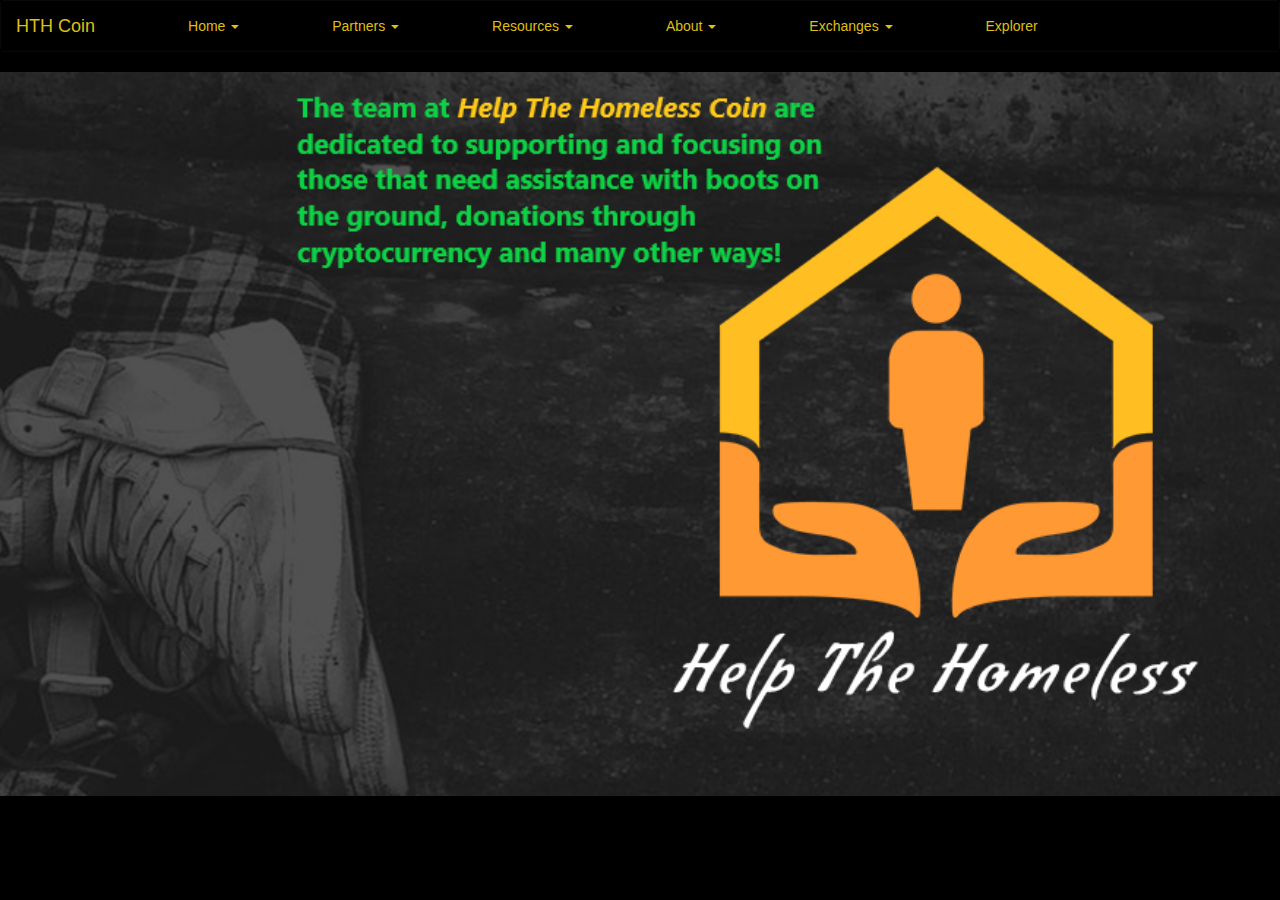
==== index.html @ bd66b135 "Update index.html" ====
<!DOCTYPE html>
<html>
<meta charset="UTF-8">
<meta name="viewport" content="width=device-width, initial-scale=1">
<link rel="stylesheet" type="text/css" href="main.css">
<link rel="stylesheet" href="https://cdnjs.cloudflare.com/ajax/libs/font-awesome/4.6.3/css/font-awesome.min.css">
<link rel="stylesheet" href="https://cdnjs.cloudflare.com/ajax/libs/font-awesome/4.6.3/css/font-awesome.min.css">
	
	 <!-- Responsive -->
    <meta http-equiv="X-UA-Compatible" content="IE=edge">
    <meta name="viewport" content="width=device-width, initial-scale=1.0, maximum-scale=1.0, user-scalable=0">
    <!--[if lt IE 9]><script src="https://cdnjs.cloudflare.com/ajax/libs/html5shiv/3.7.3/html5shiv.js"></script><![endif]-->
    <!--[if lt IE 9]><script src="js/respond.js"></script><![endif]-->
	
	
	<link rel="stylesheet" href="https://maxcdn.bootstrapcdn.com/bootstrap/3.4.0/css/bootstrap.min.css">
  <script src="https://ajax.googleapis.com/ajax/libs/jquery/3.4.0/jquery.min.js"></script>
  <script src="https://maxcdn.bootstrapcdn.com/bootstrap/3.4.0/js/bootstrap.min.js"></script>
  <title>https://devilking6105.github.io/hthcoin/</title>

</head>
<body>
	
	<style>
		
		body {
    
      background-color: #000;
			
}
		
		
.navbar-inverse .navbar-nav>li>a {
    color: #debf12;
    background: #000;
           
}

.navbar-nav>li>a {
    padding-top: 15px;
    padding-bottom: 15px;
    padding-left: 78px;
	
}
		
 .nav>li>a:hover {
    color: red;
    background-color: red;
}	

.navbar-inverse .navbar-brand {
    color: #debf12;
    background: #000;
}

.navbar-inverse .navbar-collapse, .navbar-inverse .navbar-form {
    border-color: #000;
    background: #000;
}

.container-fluid {
    padding-right: 0px;
    padding-left: 15px;
    margin-right: auto;
    margin-left: auto;
    background: #000;
}
		
		.navbar-nav>li>.dropdown-menu {
    margin-top: 0;
    border-top-left-radius: 0;
    background: #000;
    border-top-right-radius: 0;
}

.dropdown-menu>li>a {
    display: block;
    padding: 3px 20px;
    clear: both;
    font-weight: 400;
    line-height: 1.42857143;
    color: #34bcaa;
    white-space: nowrap;
    background: #000;

}
	</style>

	<!-- Nav Bar -->
<nav class="navbar navbar-inverse">
  <div class="container-fluid">
    <div class="navbar-header">
      <button type="button" class="navbar-toggle" data-toggle="collapse" data-target="#myNavbar">
        <span class="icon-bar"></span>
        <span class="icon-bar"></span>
        <span class="icon-bar"></span>                        
      </button>
      <a class="navbar-brand" href="https://devilking6105.github.io/hthcoin/index.html">HTH Coin</a>
    </div>
    <div class="collapse navbar-collapse" id="myNavbar">
      <ul class="nav navbar-nav">
        <li class="dropdown">
          <a class="dropdown-toggle" data-toggle="dropdown" href="https://devilking6105.github.io/hthcoin/index.html">Home <span class="caret"></span></a>
          <ul class="dropdown-menu">
            <li><a href="https://devilking6105.github.io/hthcoin/index.html">HTH Coin</a></li>
            <li><a href="https://helpthehomelessworldwide.org">HTH Worldwide</a></li>
            <li><a href="https://devilking6105.github.io/hthcoin/charity.html">Charity</a></li>
        </ul>
        </li>
        <li class="dropdown">
          <a class="dropdown-toggle" data-toggle="dropdown" href="https://devilking6105.github.io/hthcoin/partners.html">Partners <span class="caret"></span></a>
          <ul class="dropdown-menu">
            <li><a href="https://landforthehomeless.org">L4H</a></li>
            <li><a href="http://www.grassrootscrisis.org/">Grassroots</a></li>
            <li><a href="http://www.salvationarmy.gr/">TSA of Greece</a></li>
	    <li><a href="http://Www.msmmoorefoundation.org">MSM Moore Foundation</a></li>
	    <li><a href="http://www.sgqurban.org/">SGQ URBAN</a></li>  
          </ul>
        </li>
        <li class="dropdown">
          <a class="dropdown-toggle" data-toggle="dropdown" href="#">Resources <span class="caret"></span></a>
          <ul class="dropdown-menu">
            <li><a href="https://devilking6105.github.io/hthcoin/downloads.html">Downloads</a></li>
            <li><a href="https://devilking6105.github.io/hthcoin/specifications.html">Specs</a></li>
            <li><a href="https://devilking6105.github.io/hthcoin/FAQ.html">FAQ</a></li>
            <li><a href="https://devilking6105.github.io/hthcoin/resources.html">Resources</a></li>
            <li><a href="https://github.com/HTHcoin/HTH/wiki/HTH-Help-The-Homeless-Coin-wiki/" target="_blank">Wiki</a></li>
          </ul>
        </li>
        <li class="dropdown">
          <a class="dropdown-toggle" data-toggle="dropdown" href="#">About <span class="caret"></span></a>
          <ul class="dropdown-menu">
            <li><a href="https://devilking6105.github.io/hthcoin/team.html">Meet Team</a></li>
            <li><a href="https://devilking6105.github.io/hthcoin/about.html">About Us</a></li>
            <li><a href="https://devilking6105.github.io/hthcoin/contact.html">Contact</a></li>
         </ul>
        </li>
        <li class="dropdown">
          <a class="dropdown-toggle" data-toggle="dropdown" href="#">Exchanges <span class="caret"></span></a>
          <ul class="dropdown-menu">
            <li><a href="https://wallet.crypto-bridge.org/market/BRIDGE.HTH_BRIDGE.BTC" target="_blank"">Crypto-Bridge</a></li>
            <li><a href="https://smartrade.com/">SmarTrade</a></li>
         </ul>
        </li>
        <li><a href="http://explorer.hth.world">Explorer</a></li>
      </ul>
    </div>
  </div>
</nav>

<!-- Slide Show -->
<section>
  <img class="mySlides" src="img/homeless1.png" alt="Homeless1"
  style="width:100%">
  <img class="mySlides" src="img/homeless2.png" alt="Homeless2"
  style="width:100%">
 <!-- <img class="mySlides" src="img/homeless3.jpg" alt="Homeless3"
  style="width:100%">
</section> -->
		    
		  <script>
// Automatic Slideshow - change image every 5 seconds
var myIndex = 0;
carousel();
function carousel() {
  var i;
  var x = document.getElementsByClassName("mySlides");
  for (i = 0; i < x.length; i++) {
    x[i].style.display = "none";
  }
  myIndex++;
  if (myIndex > x.length) {myIndex = 1}
  x[myIndex-1].style.display = "block";
  setTimeout(carousel, 5000);
}
</script>  
		  
	    


</body>
</html>
---- main.css ----
/* Add a black background color to the top navigation */
.topnav {
  background-color: #333;
  overflow: hidden;
}

/* Style the links inside the navigation bar */
.topnav a {
  float: left;
  display: block;
  color: #f2f2f2;
  text-align: center;
  padding: 14px 16px;
  text-decoration: none;
  font-size: 17px;
}

/* Change the color of links on hover */
.topnav a:hover {
  background-color: #ddd;
  color: black;
}

/* Add an active class to highlight the current page */
.active {
  background-color: #4CAF50;
  color: white;
}

/* Hide the link that should open and close the topnav on small screens */
.topnav .icon {
  display: none;
}
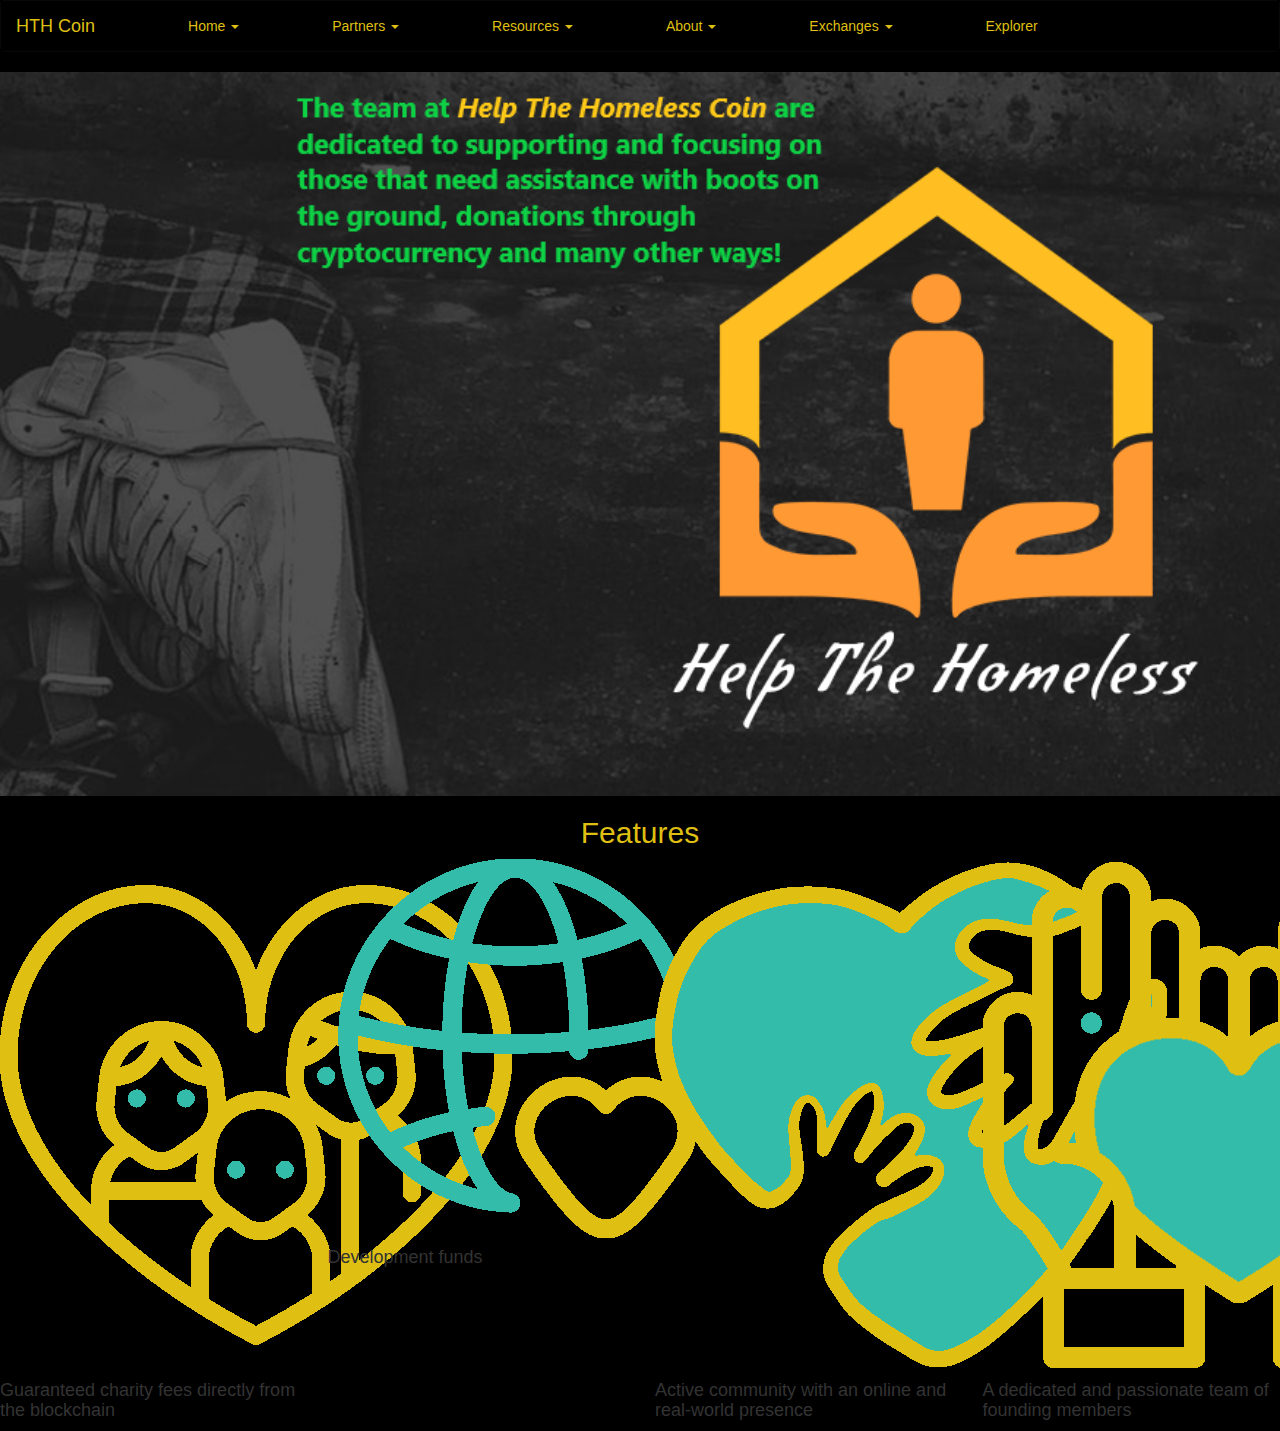
==== commit 7c86ccdc: "Update index.html" ====
--- a/index.html
+++ b/index.html
@@ -43,10 +43,14 @@
 	
 }
 		
- .nav>li>a:hover {
-    color: red;
-    background-color: red;
-}	
+		.nav.navbar-nav li a:hover {
+  color: #34bcaa;
+}
+		.navbar-inverse .navbar-brand:focus, .navbar-inverse .navbar-brand:hover {
+    color: #34bcaa;
+    background-color: transparent;
+}
+		
 
 .navbar-inverse .navbar-brand {
     color: #debf12;
@@ -79,9 +83,9 @@
     clear: both;
     font-weight: 400;
     line-height: 1.42857143;
-    color: #34bcaa;
+    color: #debf12;
     white-space: nowrap;
-    background: #000;
+    background: #000 !important;
 
 }
 	</style>
@@ -175,6 +179,62 @@
 }
 </script>  
 		  
+		    
+		    <!-- Causes Section -->
+<section class="causes-section" id="features">
+    <div class="auto-container">
+        <div class="sec-title text-center">
+            <h2 style="text-align: center"><span style=" color: #debf12">Features</span></h2>
+            <div class="separator-two"></div>
+        </div>
+
+        <div class="fact-counter">
+            <div class="row clearfix">
+                <!--Column-->
+                <div class="counter-column col-md-3 col-sm-6 col-xs-12">
+                    <div class="inner">
+                        <div class="count-box">
+                            <img src="img/people.png"/>
+                            <h4 class="counter-title">Guaranteed charity fees directly from the blockchain</h4>
+                        </div>
+                    </div>
+                </div>
+
+                <!--Column-->
+                <div class="counter-column col-md-3 col-sm-6 col-xs-12">
+                    <div class="inner">
+                        <div class="count-box">
+                            <img src="img/love-planet.png"/>
+                            <h4 class="counter-title">Development funds</h4>
+                        </div>
+                    </div>
+                </div>
+
+                <!--Column-->
+                <div class="counter-column col-md-3 col-sm-6 col-xs-12">
+                    <div class="inner">
+                        <div class="count-box">
+                            <img src="img/heart-2.png"/>
+                            <h4 class="counter-title">Active community with an online and real-world presence</h4>
+                        </div>
+                    </div>
+                </div>
+
+                <!--Column-->
+                <div class="counter-column col-md-3 col-sm-6 col-xs-12">
+                    <div class="inner">
+                        <div class="count-box">
+                           <img src="img/pacifism.png"/>
+                            <h4 class="counter-title">A dedicated and passionate team of founding members</h4>
+                        </div>
+                    </div>
+                </div>
+            </div>
+        </div>
+
+    </div>
+</section>
+<!-- End Causes Section -->
 	    
 
 
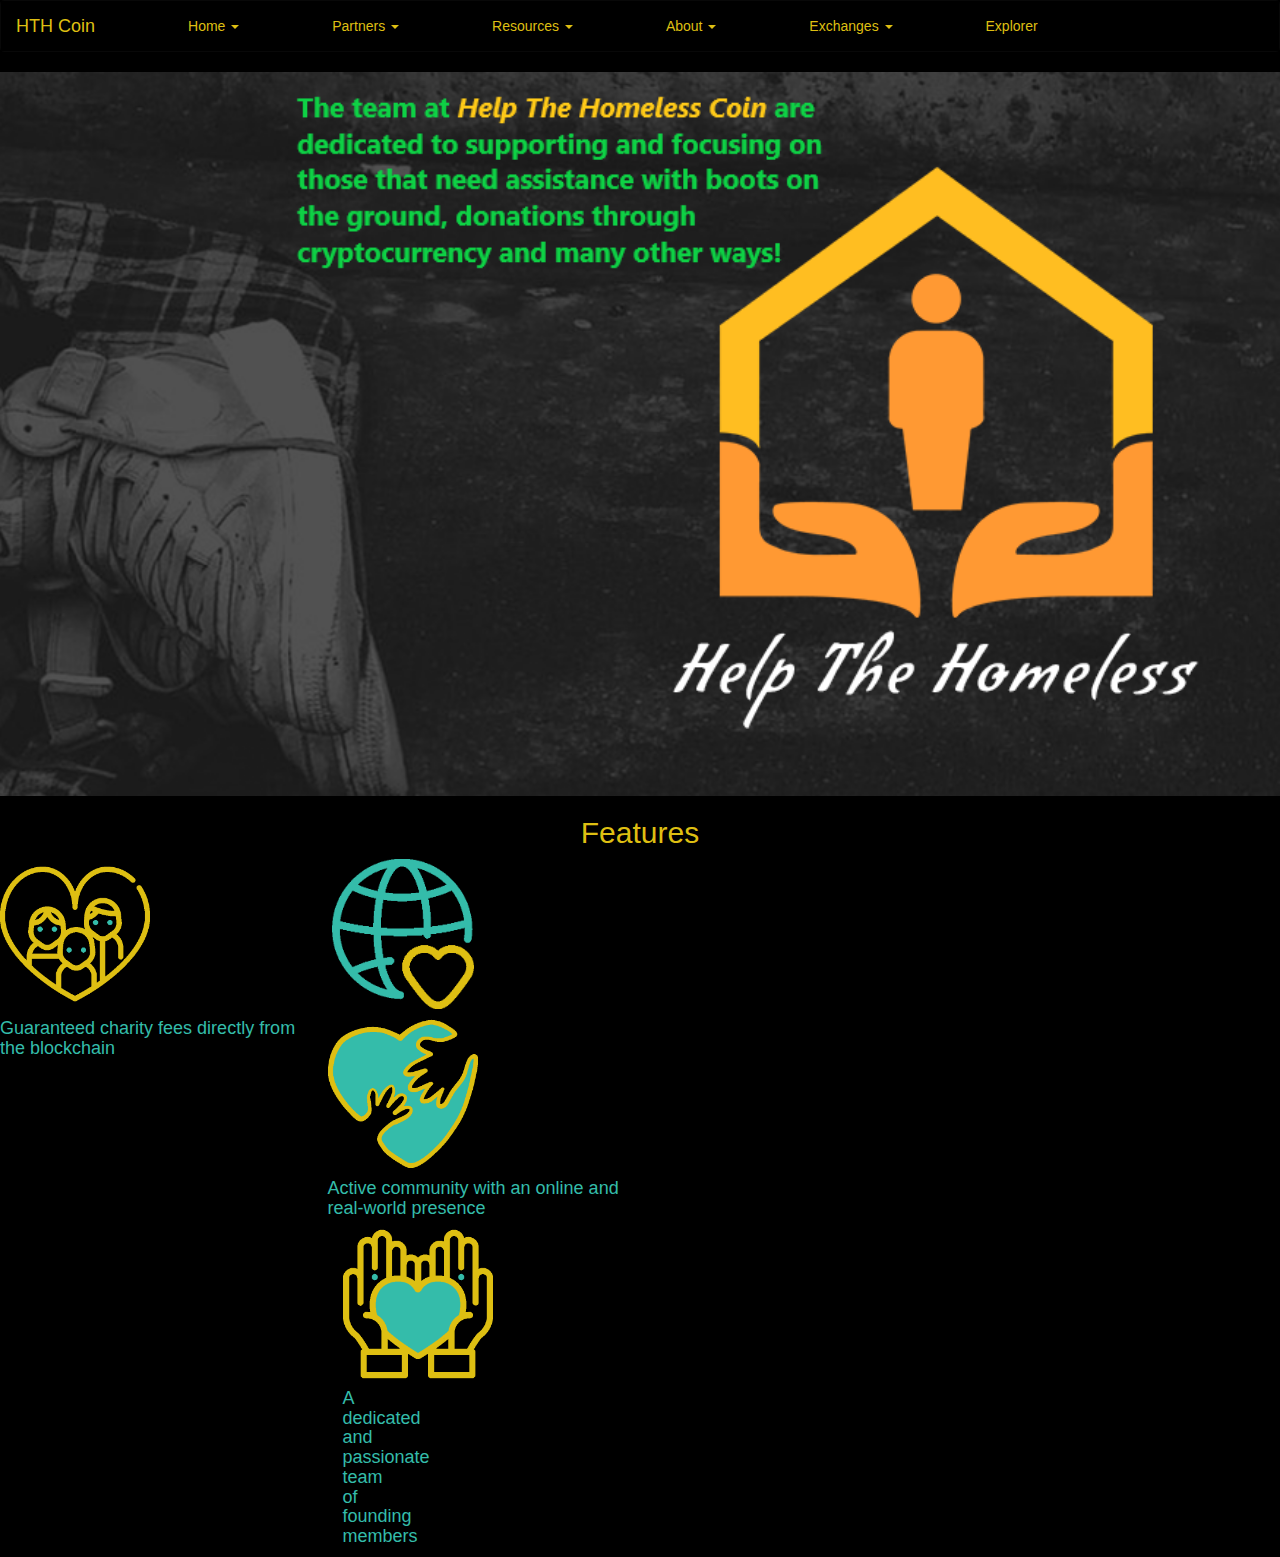
==== commit c9f9502b: "Update index.html" ====
--- a/index.html
+++ b/index.html
@@ -88,6 +88,12 @@
     background: #000 !important;
 
 }
+
+.causes-section {
+    vertical-align: middle;
+    height: 150px;
+}
+		
 	</style>
 
 	<!-- Nav Bar -->
@@ -194,38 +200,38 @@
                 <div class="counter-column col-md-3 col-sm-6 col-xs-12">
                     <div class="inner">
                         <div class="count-box">
-                            <img src="img/people.png"/>
-                            <h4 class="counter-title">Guaranteed charity fees directly from the blockchain</h4>
-                        </div>
-                    </div>
-                </div>
-
-                <!--Column-->
-                <div class="counter-column col-md-3 col-sm-6 col-xs-12">
-                    <div class="inner">
-                        <div class="count-box">
-                            <img src="img/love-planet.png"/>
-                            <h4 class="counter-title">Development funds</h4>
-                        </div>
-                    </div>
-                </div>
-
-                <!--Column-->
-                <div class="counter-column col-md-3 col-sm-6 col-xs-12">
-                    <div class="inner">
-                        <div class="count-box">
-                            <img src="img/heart-2.png"/>
-                            <h4 class="counter-title">Active community with an online and real-world presence</h4>
-                        </div>
-                    </div>
-                </div>
-
-                <!--Column-->
-                <div class="counter-column col-md-3 col-sm-6 col-xs-12">
-                    <div class="inner">
-                        <div class="count-box">
-                           <img src="img/pacifism.png"/>
-                            <h4 class="counter-title">A dedicated and passionate team of founding members</h4>
+                            <img src="img/people.png"/ style="height: 150px">
+                            <h4 class="counter-title"><font style="color: #34bcaa">Guaranteed charity fees directly from the blockchain</font></h4>
+                        </div>
+                    </div>
+                </div>
+
+                <!--Column-->
+                <div class="counter-column col-md-3 col-sm-6 col-xs-12">
+                    <div class="inner">
+                        <div class="count-box">
+                            <img src="img/love-planet.png"/ style="height: 150px">
+                            <h4 class="counter-title"><font style="color: #34bcaa>Development funds</font></h4>
+                        </div>
+                    </div>
+                </div>
+
+                <!--Column-->
+                <div class="counter-column col-md-3 col-sm-6 col-xs-12">
+                    <div class="inner">
+                        <div class="count-box">
+                            <img src="img/heart-2.png"/ style="height: 150px">
+                            <h4 class="counter-title"><font style="color: #34bcaa">Active community with an online and real-world presence</font></h4>
+                        </div>
+                    </div>
+                </div>
+
+                <!--Column-->
+                <div class="counter-column col-md-3 col-sm-6 col-xs-12">
+                    <div class="inner">
+                        <div class="count-box">
+                           <img src="img/pacifism.png"/ style="height: 150px">
+                            <h4 class="counter-title"><font style="color: #34bcaa">A dedicated and passionate team of founding members</font></h4>
                         </div>
                     </div>
                 </div>
--- a/main.css
+++ b/main.css
@@ -1,3 +1,12 @@
+body  {
+  
+ color: #debf12;
+  
+}
+
+
+
+
 /* Add a black background color to the top navigation */
 .topnav {
   background-color: #333;
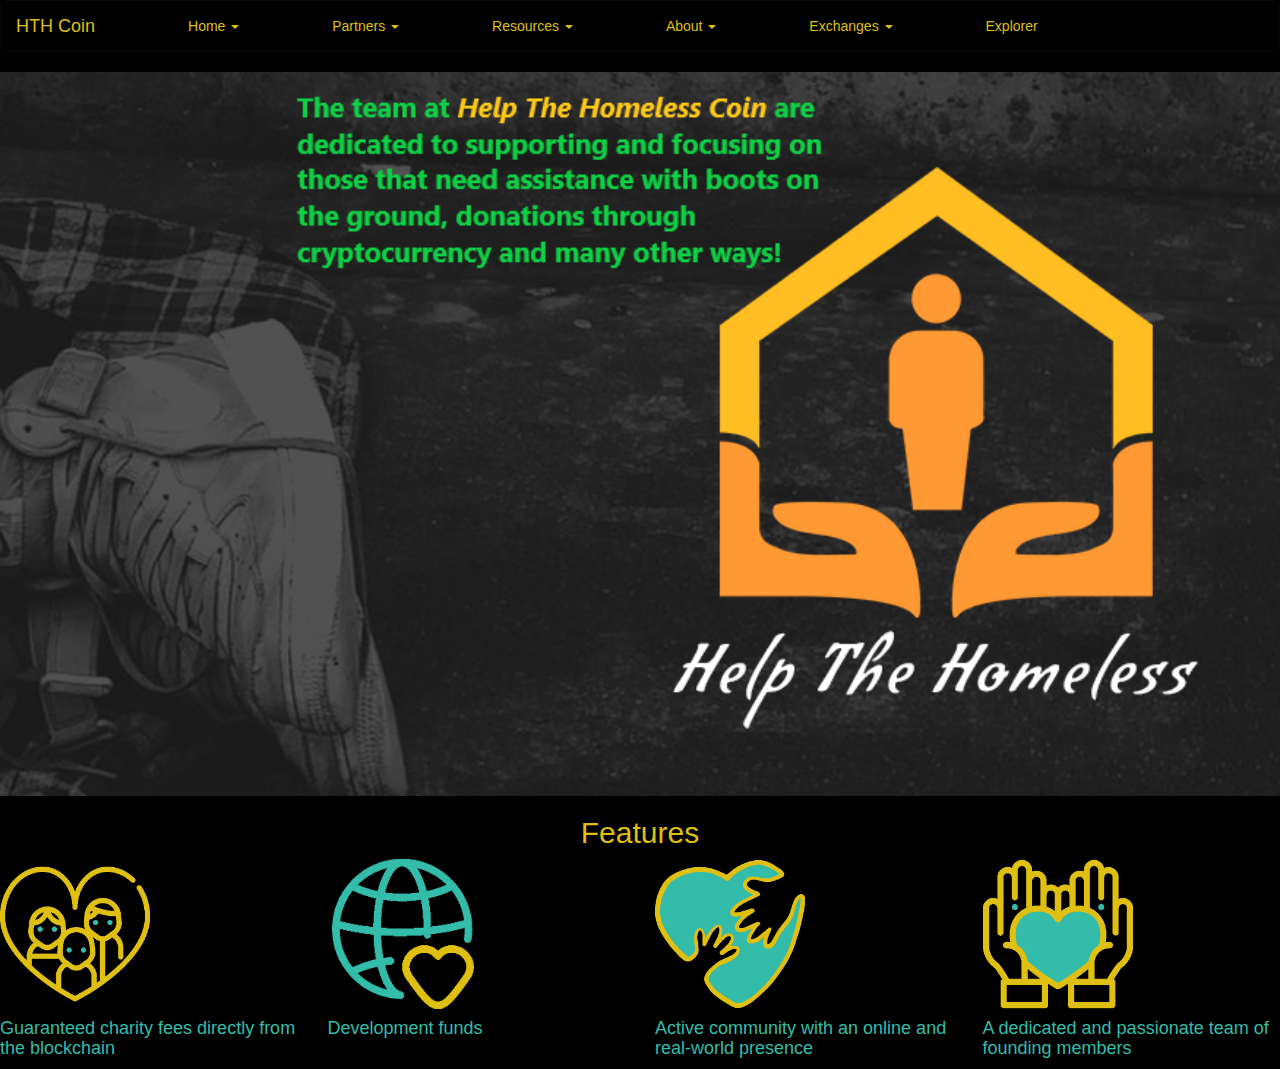
==== commit 66083b31: "Update index.html" ====
--- a/index.html
+++ b/index.html
@@ -211,7 +211,7 @@
                     <div class="inner">
                         <div class="count-box">
                             <img src="img/love-planet.png"/ style="height: 150px">
-                            <h4 class="counter-title"><font style="color: #34bcaa>Development funds</font></h4>
+                            <h4 class="counter-title"><font style="color: #34bcaa">Development funds</font></h4>
                         </div>
                     </div>
                 </div>
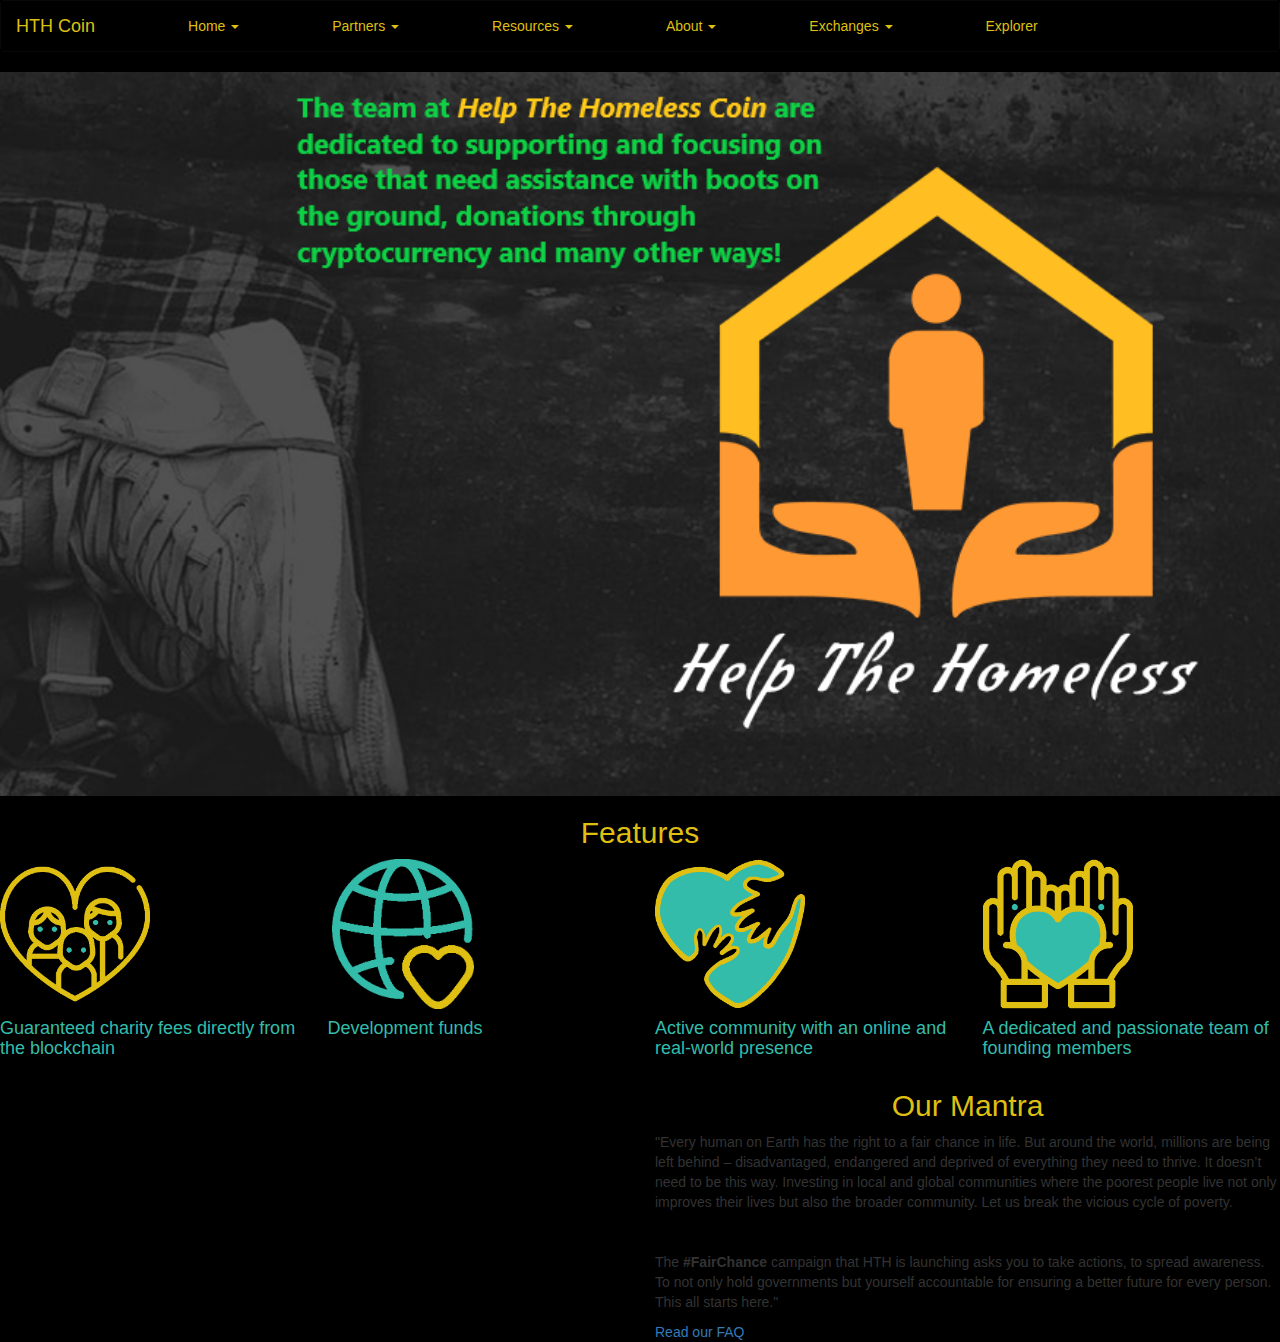
==== commit 753af20f: "Update index.html" ====
--- a/index.html
+++ b/index.html
@@ -241,6 +241,44 @@
     </div>
 </section>
 <!-- End Causes Section -->
+		    
+		    <!-- About Section-->
+<section class="about-section">
+  
+    <div class="auto-container">
+        <div class="row clearfix">
+            <!--Content Column-->
+            <div class="content-column pull-right col-md-6 col-sm-12 col-xs-12">
+                <div class="inner-column">
+                    <div class="sec-title">
+                        <span class="title"></span>
+                        <h2 style="text-align: center"><span style=" color: #debf12">Our Mantra</span></h2>
+                        <div class="separator"></div>
+                    </div>
+                    <div class="text">
+                        <p>"Every human on Earth has the right to a fair
+ chance in life. But around the world, millions are being left behind – 
+disadvantaged, endangered and deprived of everything they need to 
+thrive. It doesn’t need to be this way. Investing in local and global 
+communities where the poorest people live not only improves their lives 
+but also the broader community. Let us break the vicious cycle of 
+poverty.</p>
+                        <p>&nbsp;</p>
+                        <p>The <strong>#FairChance</strong> campaign 
+that HTH is launching asks you to take actions, to spread awareness. To 
+not only hold governments but yourself accountable for ensuring a better
+ future for every person. This all starts here."</p>
+                    </div>
+                    <div class="btn-box">
+                        <a href="https://devilking6105.github.io/hthcoin/Faq.html" class="theme-btn btn-style-one"><span>Read our FAQ</span></a>
+                    </div>
+                </div>
+            </div>
+       </div>
+    </div>
+</section>
+<!--End About Section-->
+		    
 	    
 
 
